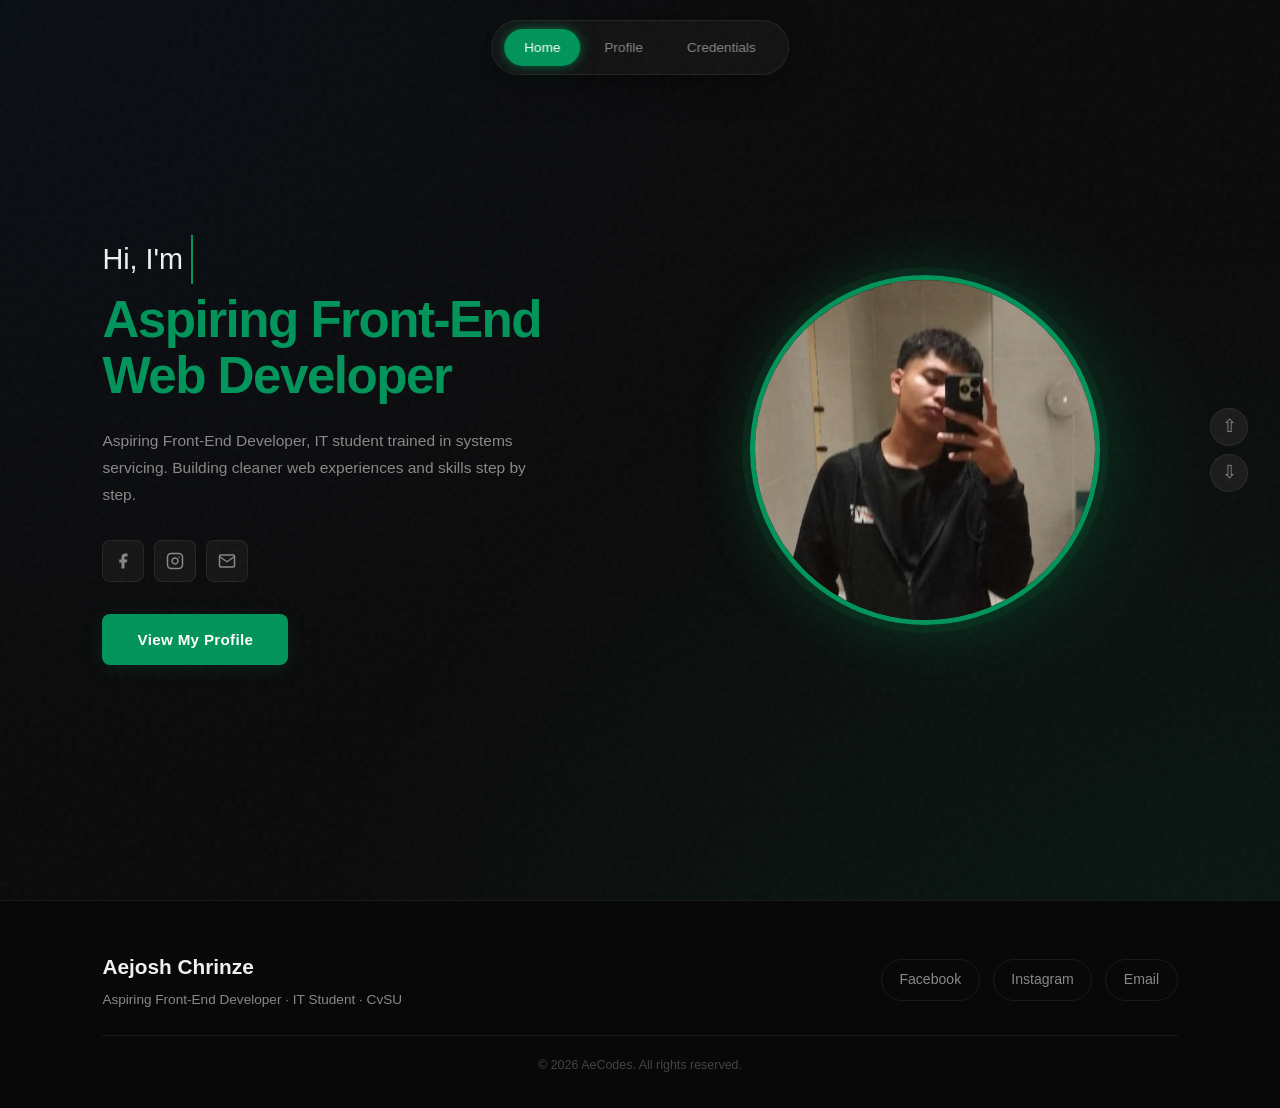
==== index.html @ a82eec10 "Initial commit" ====
<!DOCTYPE html>
<html lang="en">
<head>
   <title>ae — Home</title>
   <meta charset="UTF-8">
   <meta name="author" content="Aecodes">
   <meta name="viewport" content="width=device-width, initial-scale=1.0">
   <link rel="stylesheet" href="base.css">
   <link rel="stylesheet" href="animations.css">
   <link rel="stylesheet" href="layout.css">
   <link rel="stylesheet" href="components.css">
</head>
<body>

   <!-- ── NAVBAR ── -->
   <nav>
      <ul class="nav-links">
         <li><a href="index.html" class="active">Home</a></li>
         <li><a href="2nd.html">Profile</a></li>
         <li><a href="3rd.html">Credentials</a></li>
      </ul>
   </nav>

   <!-- ── HERO ── -->
   <section id="home" class="hero">

      <!-- Left: text -->
      <div class="hero-text">
         <p class="hero-greeting"> Hi, I'm <span class="accent type">Aejosh Chrinze</span></p>
         <h1 class="hero-role">Aspiring Front-End<br>Web Developer</h1>
         <p class="hero-desc">
            Aspiring Front-End Developer, IT student trained in systems servicing.
            Building cleaner web experiences and skills step by step.
         </p>

         <!-- Social icons -->
         <div class="social-icons">
            <a href="https://www.facebook.com/aejosh.chrinze" target="_blank" class="icon-btn" title="Facebook">
               <svg viewBox="0 0 24 24" fill="currentColor"><path d="M18 2h-3a5 5 0 0 0-5 5v3H7v4h3v8h4v-8h3l1-4h-4V7a1 1 0 0 1 1-1h3z"/></svg>
            </a>
            <a href="https://www.instagram.com/_1hiroshi_?igsh=MXE5dmZmMTl5MDh3aw==" target="_blank" class="icon-btn" title="Instagram">
               <svg viewBox="0 0 24 24" fill="none" stroke="currentColor" stroke-width="2" stroke-linecap="round" stroke-linejoin="round">
                  <rect x="2" y="2" width="20" height="20" rx="5" ry="5"/><path d="M16 11.37A4 4 0 1 1 12.63 8 4 4 0 0 1 16 11.37z"/>
                  <line x1="17.5" y1="6.5" x2="17.51" y2="6.5"/></svg>
            </a>
            <a href="mailto:aejoshcaringal@gmail.com" class="icon-btn" title="Email">
               <svg viewBox="0 0 24 24" fill="none" stroke="currentColor" stroke-width="2" stroke-linecap="round" stroke-linejoin="round">
                  <path d="M4 4h16c1.1 0 2 .9 2 2v12c0 1.1-.9 2-2 2H4c-1.1 0-2-.9-2-2V6c0-1.1.9-2 2-2z"/><polyline points="22,6 12,13 2,6"/></svg>
            </a>
         </div>

         <a href="2nd.html" class="btn-primary">View My Profile</a>
      </div>

      <!-- Right: photo -->
      <div class="hero-img">
         <div class="img-glow"></div>
         <div class="img-circle">
            <img src="images/picko.jpg" alt="Aejosh Chrinze">
         </div>
      </div>

      <!-- Scroll arrows (navigate between pages) -->
      <div class="scroll-arrows">
         <a href="3rd.html" class="arrow-btn" title="Credentials">&#8679;</a>
         <a href="2nd.html" class="arrow-btn" title="Profile">&#8681;</a>
      </div>

   </section>

   <!-- ── FOOTER ── -->
   <footer>
      <div class="footer-inner">
         <div class="footer-left">
            <p class="footer-name">Aejosh Chrinze</p>
            <p class="footer-sub">Aspiring Front-End Developer · IT Student · CvSU</p>
         </div>
         <div class="footer-links">
            <a href="https://www.facebook.com/aejosh.chrinze" target="_blank">Facebook</a>
            <a href="https://www.instagram.com/aejosh.chrinze/" target="_blank">Instagram</a>
            <a href="mailto:aejosh@gmail.com">Email</a>
         </div>
      </div>
      <p class="footer-copy">&copy; 2026 AeCodes. All rights reserved.</p>
   </footer>

</body>
</html>
---- base.css ----
/* ============================================
    base.css
    Fonts · Variables · Reset · Body
   ============================================ */

/* ── OFFLINE FONTS ───────────────────────────── */
@font-face {
  font-family: 'Syne';
  src: url('fonts/Syne-Regular.ttf') format('truetype');
  font-weight: 400; font-style: normal; font-display: swap;
}
@font-face {
  font-family: 'Syne';
  src: url('fonts/Syne-SemiBold.ttf') format('truetype');
  font-weight: 600; font-style: normal; font-display: swap;
}
@font-face {
  font-family: 'Syne';
  src: url('fonts/Syne-Bold.ttf') format('truetype');
  font-weight: 700; font-style: normal; font-display: swap;
}
@font-face {
  font-family: 'Syne';
  src: url('fonts/Syne-ExtraBold.ttf') format('truetype');
  font-weight: 800; font-style: normal; font-display: swap;
}
@font-face {
  font-family: 'DM Sans';
  src: url('fonts/DMSans-Light.ttf') format('truetype');
  font-weight: 300; font-style: normal; font-display: swap;
}
@font-face {
  font-family: 'DM Sans';
  src: url('fonts/DMSans-Regular.ttf') format('truetype');
  font-weight: 400; font-style: normal; font-display: swap;
}
@font-face {
  font-family: 'DM Sans';
  src: url('fonts/DMSans-Medium.ttf') format('truetype');
  font-weight: 500; font-style: normal; font-display: swap;
}
@font-face {
  font-family: 'DM Sans';
  src: url('fonts/DMSans-Italic.ttf') format('truetype');
  font-weight: 400; font-style: italic; font-display: swap;
}

/* ── CSS VARIABLES ───────────────────────────── */
:root {
  --bg:          #0a0a0a;
  --bg-alt:      #111111;
  --card-bg:     #151515;
  --accent:      #00945A;
  --accent-dim:  rgba(0, 148, 90, 0.15);
  --accent-glow: rgba(0, 148, 90, 0.35);
  --text:        #f0f0f0;
  --muted:       #888888;
  --border:      rgba(255, 255, 255, 0.07);
  --radius:      14px;
  --transition:  0.25s ease;
}

/* ── RESET ───────────────────────────────────── */
*, *::before, *::after {
  box-sizing: border-box;
  margin: 0;
  padding: 0;
}

html {
  scroll-behavior: smooth;
  font-size: 16px;
}

body {
  background: radial-gradient(ellipse at top left,    rgba(0, 50, 120, 0.10) 0%, transparent 50%),
  radial-gradient(ellipse at bottom right, rgba(0, 148, 90, 0.12) 0%, transparent 55%),#0a0a0a;
  color: var(--text);
  font-family: 'DM Sans', sans-serif;
  line-height: 1.7;
  overflow-x: hidden;
  max-height: 250%; 
  max-width: 200%;
}

/* Noise texture overlay */
body::after {
  content: '';
  position: fixed;
  inset: 0;
  background-image: url("data:image/svg+xml,%3Csvg viewBox='0 0 200 200' xmlns='http://www.w3.org/2000/svg'%3E%3Cfilter id='n'%3E%3CfeTurbulence type='fractalNoise' baseFrequency='0.85' numOctaves='4' stitchTiles='stitch'/%3E%3C/filter%3E%3Crect width='100%25' height='100%25' filter='url(%23n)' opacity='0.03'/%3E%3C/svg%3E");
  pointer-events: none;
  z-index: 9999;
}

/* Accent utility class */
.accent { color: var(--accent); }
---- animations.css ----
/* ============================================
    animations.css
    All @keyframes used across the portfolio
   ============================================ */

/* ── FADE UP ─────────────────────────────────── */
@keyframes fadeUp {
  from { opacity: 0; transform: translateY(20px); }
  to   { opacity: 1; transform: translateY(0); }
}

/* ── SKILL BAR GROW ──────────────────────────── */
@keyframes grow {
  from { transform: scaleX(0); }
  to   { transform: scaleX(1); }
}

/* ── TYPING ──────────────────────────────────── */
@keyframes typing {
  from { width: 0; }
  to   { width: 14ch; }
}

/* ── CURSOR BLINK ────────────────────────────── */
@keyframes blink {
  0%, 100% { border-right-color: var(--accent); }
  50%       { border-right-color: transparent; }
}

/* ── NAVBAR DROP DOWN ── */
@keyframes navDrop {
  from {
    opacity: 0;
    transform: translateX(-50%) translateY(-20px);
  }
  to {
    opacity: 1;
    transform: translateX(-50%) translateY(0);
  }
}

/* ── LINK GLOW PULSE ── */
@keyframes glowPulse {
  0%, 100% { box-shadow: 0 0 6px rgba(0, 148, 90, 0.4); }
  50%       { box-shadow: 0 0 16px rgba(0, 148, 90, 0.8); }
}
---- layout.css ----
/* ============================================
    layout.css
    Navbar · Hero · Sections · Footer · Responsive
   ============================================ */

/* ── NAVBAR ──────────────────────────────────── */
nav {
  position: fixed;
  top: 20px;
  left: 50%;
  transform: translateX(-50%);
  z-index: 200;
  animation: navDrop 0.6s cubic-bezier(0.34, 1.56, 0.64, 1) 0.2s both;
}

.nav-links {
  list-style: none;
  display: flex;
  align-items: center;
  gap: 4px;
  background: rgba(20, 20, 20, 0.92);
  backdrop-filter: blur(20px);
  border: 1px solid var(--border);
  border-radius: 999px;
  padding: 8px 12px;
  box-shadow: 0 8px 32px rgba(0, 0, 0, 0.5);
}

.nav-links li {
  position: relative;
}

.nav-links a {
  text-decoration: none;
  color: var(--muted);
  font-size: 0.85rem;
  font-weight: 500;
  padding: 7px 20px;
  border-radius: 999px;
  transition: color 0.2s ease, background 0.2s ease,
              box-shadow 0.2s ease, transform 0.2s ease;
  white-space: nowrap;
  display: block;
}

/* Hover — subtle lift + dim background */
.nav-links a:hover {
  color: var(--text);
  background: rgba(255, 255, 255, 0.06);
  transform: translateY(-1px);
}

/* Active — glowing green pill */
.nav-links a.active {
  color: #fff;
  background: var(--accent);
  box-shadow:
    0 0 8px rgba(0, 148, 90, 0.5),
    0 0 20px rgba(0, 148, 90, 0.25);
  animation: glowPulse 2.5s ease-in-out infinite;
}

/* Stagger each nav link on load */
.nav-links li:nth-child(1) a { animation-delay: 0.3s; }
.nav-links li:nth-child(2) a { animation-delay: 0.35s; }
.nav-links li:nth-child(3) a { animation-delay: 0.4s; }

/* ── HERO ────────────────────────────────────── */
.hero {
  min-height: 100vh;
  display: grid;
  grid-template-columns: 1fr 1fr;
  align-items: center;
  padding: 0 8%;
  gap: 4rem;
  position: relative;
  overflow: hidden;
}

/* Green glow behind photo */
.hero::before {
  content: '';
  position: absolute;
  right: 5%;
  top: 50%;
  transform: translateY(-50%);
  width: 520px;
  height: 520px;
  background: radial-gradient(circle, rgba(0,148,90,0.18) 0%, transparent 70%);
  border-radius: 50%;
  pointer-events: none;
}

.hero-text { position: relative; z-index: 1; }

.hero-greeting {
  font-size: clamp(1.4rem, 2.5vw, 1.8rem);
  font-weight: 400;
  color: var(--text);
  margin-bottom: 0.5rem;
  animation: fadeUp 0.6s ease 0.1s both;
  overflow: hidden; 
}

.hero-greeting .accent { color: var(--accent); font-weight: 700; }

.hero-role {
  font-family: 'Syne', sans-serif;
  font-size: clamp(2rem, 4vw, 3.2rem);
  font-weight: 800;
  line-height: 1.1;
  letter-spacing: -0.03em;
  color: var(--accent);
  margin-bottom: 1.4rem;
  animation: fadeUp 0.6s ease 0.2s both;
}

.hero-desc {
  color: var(--muted);
  font-size: 0.97rem;
  max-width: 460px;
  margin-bottom: 2rem;
  line-height: 1.75;
  animation: fadeUp 0.6s ease 0.3s both;
}

/* ── HERO IMAGE ── */
.hero-img {
  display: flex;
  justify-content: center;
  align-items: center;
  position: relative;
  z-index: 1;
  animation: fadeUp 0.7s ease 0.3s both;
  transition: transform var(--transition);
}

.hero-img:hover { transform: translateY(-5px); }

.hero-img:hover .img-circle {
  box-shadow:
    0 0 0 8px rgba(0, 148, 90, 0.1),
    0 0 60px var(--accent);
}

.img-glow {
  position: absolute;
  width: 380px;
  height: 380px;
  border-radius: 50%;
  background: radial-gradient(circle, rgba(0,148,90,0.3) 0%, transparent 65%);
  pointer-events: none;
}

.img-circle {
  width: 350px;
  height: 350px;
  border-radius: 55%;
  overflow: hidden;
  border: 5px solid var(--accent);
  box-shadow:
    0 0 0 8px rgba(0,148,90,0.1),
    0 0 60px rgba(0,148,90,0.2);
  position: relative;
  z-index: 1;
  transition: box-shadow var(--transition);
}

.img-circle img {
  width: 105%;
  height: 105%;
  object-fit: cover;
  object-position: top center;
  display: block;
}

/* ── PAGE ARROWS ── */
.scroll-arrows {
  position: fixed;
  right: 2.5%;
  top: 50%;
  transform: translateY(-50%);
  display: flex;
  flex-direction: column;
  gap: 8px;
  z-index: 10;
}

.arrow-btn {
  display: inline-flex;
  align-items: center;
  justify-content: center;
  width: 38px;
  height: 38px;
  border-radius: 50%;
  background: rgba(30,30,30,0.85);
  border: 1px solid var(--border);
  color: var(--muted);
  font-size: 1.1rem;
  text-decoration: none;
  transition: all var(--transition);
}

.arrow-btn:hover {
  background: var(--accent);
  border-color: var(--accent);
  color: white;
}

/* ── SECTIONS ────────────────────────────────── */
.section { padding: 6rem 8%; }
.section-alt { background: var(--bg-alt); }
.page-top { padding-top: 8rem; }

.section-inner {
  max-width: 1100px;
  margin: 0 auto;
  margin-bottom: 0;
}

.section-eyebrow {
  font-size: 0.75rem;
  letter-spacing: 0.2em;
  text-transform: uppercase;
  color: var(--accent);
  margin-bottom: 0.4rem;
  font-family: 'Syne', sans-serif;
}

.section-title {
  font-family: 'Syne', sans-serif;
  font-size: clamp(1.8rem, 3vw, 2.6rem);
  font-weight: 700;
  letter-spacing: -0.02em;
  margin-bottom: 3rem;
  color: var(--text);
}

/* ── FOOTER ──────────────────────────────────── */
footer {
  background: #080808;
  border-top: 1px solid var(--border);
  padding: 3rem 8% 2rem;
  width: 100%;
  margin: 0;
  box-sizing: border-box; 
}

.footer-inner {
  max-width: 1100px;
  margin: 0 auto 1.5rem;
  display: flex;
  justify-content: space-between;
  align-items: center;
  flex-wrap: wrap;
  gap: 1.5rem;
}

.footer-name {
  font-family: 'Syne', sans-serif;
  font-size: 1.3rem;
  font-weight: 800;
  color: var(--text);
  margin-bottom: 0.2rem;
}

.footer-sub { color: var(--muted); font-size: 0.85rem; }

.footer-links { display: flex; gap: 0.8rem; flex-wrap: wrap; }

.footer-links a {
  text-decoration: none;
  color: var(--muted);
  font-size: 0.88rem;
  padding: 0.5rem 1.1rem;
  border: 1px solid var(--border);
  border-radius: 999px;
  transition: all var(--transition);
}

.footer-links a:hover {
  color: var(--accent);
  border-color: rgba(0,148,90,0.4);
}

.footer-copy {
  max-width: 1100px;
  margin: 0 auto;
  color: #444;
  font-size: 0.78rem;
  text-align: center;
  border-top: 1px solid var(--border);
  padding-top: 1.2rem;
}

/* ── RESPONSIVE ──────────────────────────────── */
@media (max-width: 900px) {
  .hero {
    grid-template-columns: 1fr;
    text-align: center;
    padding: 7rem 6% 4rem;
    gap: 3rem;
  }

  .hero::before { display: none; }
  .hero-img { order: -1; }
  .hero-desc { margin: 0 auto 2rem; }
  .social-icons { justify-content: center; }
  .about-grid { grid-template-columns: 1fr; }
  .section { padding: 5rem 6%; }
  .page-top { padding-top: 7rem; }
}

@media (max-width: 600px) {
  nav { top: 12px; width: 92%; }

  .nav-links {
    gap: 2px;
    padding: 6px 8px;
    justify-content: center;
  }

  .nav-links a { font-size: 0.78rem; padding: 6px 14px; }

  .img-circle { width: 240px; height: 240px; }
  .img-glow   { width: 280px; height: 280px; }

  .scroll-arrows { display: none; }

  .footer-inner { flex-direction: column; text-align: center; }
  .footer-links { justify-content: center; }
}

@keyframes float {
  0%, 100% { transform: translateY(0); }
  50%       { transform: translateY(-6px); }
}
---- components.css ----
/* ============================================
components.css
Buttons · Cards · Skill Bars · About ·
Timeline · Cert · Language Pills
   ============================================ */

/* ── BUTTONS ─────────────────────────────────── */
.btn-primary {
  display: inline-block;
  padding: 0.8rem 2.2rem;
  background: var(--accent);
  color: #fff;
  font-family: 'Syne', sans-serif;
  font-size: 0.95rem;
  font-weight: 700;
  border-radius: 8px;
  text-decoration: none;
  letter-spacing: 0.02em;
  box-shadow: 0 4px 20px var(--accent-dim);
  transition: background 0.3s ease, box-shadow 0.3s ease;
  animation: fadeUp 0.6s ease 0.5s both;
}

.btn-primary:hover {
  background: #00b56e;
  box-shadow: 0 12px 28px var(--accent-glow);
  animation: fadeUp 0.6s ease 0.5s both, float 1.8s ease-in-out infinite;
}

/* ── SOCIAL ICON BUTTONS ── */
.social-icons {
  display: flex;
  gap: 10px;
  margin-bottom: 2rem;
  animation: fadeUp 0.6s ease 0.4s both;
}

.icon-btn {
  display: inline-flex;
  align-items: center;
  justify-content: center;
  width: 42px;
  height: 42px;
  border-radius: 8px;
  background: var(--card-bg);
  border: 1px solid var(--border);
  color: var(--muted);
  text-decoration: none;
  transition: all var(--transition);
}

.icon-btn svg { width: 18px; height: 18px; }

.icon-btn:hover {
  background: var(--accent);
  border-color: var(--accent);
  color: #fff;
  transform: translateY(-3px);
  box-shadow: 0 6px 20px var(--accent-glow);
}

/* ── TYPING ANIMATION ── */
.hero-greeting .type {
  display: inline-block;
  overflow: hidden;
  white-space: nowrap;
  border-right: 2px solid var(--accent);
  vertical-align: bottom;
  width: 0;
  animation:
    typing 2.5s steps(14, end) infinite alternate,
    blink 0.7s step-end infinite;
}

/* ── ABOUT GRID ──────────────────────────────── */
.about-grid {
  display: grid;
  grid-template-columns: 1.4fr 1fr;
  gap: 3rem;
  align-items: start;
}

.about-text p {
  color: #999;
  margin-bottom: 1rem;
  font-size: 1rem;
}

.about-stats {
  display: grid;
  grid-template-columns: 1fr 1fr;
  gap: 1rem;
}

.stat-card {
  background: var(--card-bg);
  border: 1px solid var(--border);
  border-radius: var(--radius);
  padding: 1.4rem 1rem;
  display: flex;
  flex-direction: column;
  align-items: center;
  text-align: center;
  transition: border-color var(--transition), transform var(--transition);
}

.stat-card:hover {
  border-color: rgba(0,148,90,0.4);
  transform: translateY(-3px);
}

.stat-num {
  font-family: 'Syne', sans-serif;
  font-size: 1.8rem;
  font-weight: 800;
  line-height: 1;
  margin-bottom: 0.4rem;
}

.stat-label { font-size: 0.78rem; color: var(--muted); }

/* ── SKILL CARDS ─────────────────────────────── */
.cards-grid {
  display: grid;
  grid-template-columns: repeat(auto-fit, minmax(230px, 1fr));
  gap: 1.2rem;
  margin-bottom: 3.5rem;
}

.card {
  background: var(--card-bg);
  border: 5px solid var(--border);
  border-radius: var(--radius);
  padding: 1.5rem;
  transition: border-color var(--transition), transform var(--transition), box-shadow var(--transition);
}

.card:hover {
  border-color: rgba(0,148,90,0.4);
  transform: translateY(-4px);
  box-shadow: 0 12px 36px rgba(0,148,90,0.08);
}

.card-icon { font-size: 1.6rem; margin-bottom: 0.8rem; display: block; }

.card h3 {
  font-family: 'Syne', sans-serif;
  font-size: 0.95rem;
  font-weight: 700;
  margin-bottom: 0.4rem;
  color: var(--text);
}

.card p { font-size: 0.85rem; color: var(--muted); line-height: 1.55; }

/* ── SKILL BARS ──────────────────────────────── */
.skill-bars {
  display: flex;
  flex-direction: column;
  gap: 1.2rem;
  max-width: 700px;
}

.skill-item { display: flex; flex-direction: column; gap: 0.4rem; }

.skill-label {
  display: flex;
  justify-content: space-between;
  font-size: 0.85rem;
  color: var(--text);
}

.skill-label span:last-child { color: var(--accent); font-weight: 600; }

.skill-track {
  height: 4px;
  background: rgba(255,255,255,0.07);
  border-radius: 999px;
  overflow: hidden;
}

.skill-fill {
  height: 100%;
  border-radius: 999px;
  background: linear-gradient(90deg, var(--accent), #00c47a);
  transform-origin: left;
  animation: grow 1.3s cubic-bezier(0.4,0,0.2,1) both;
}

/* ── TIMELINE ────────────────────────────────── */
.timeline {
  position: relative;
  padding-left: 2.2rem;
  margin-bottom: 3rem;
}

.timeline::before {
  content: '';
  position: absolute;
  left: 0; top: 8px; bottom: 8px;
  width: 1px;
  background: linear-gradient(to bottom, var(--accent), rgba(0,148,90,0.1));
}

.timeline-item { position: relative; margin-bottom: 2.5rem; }

.tl-dot {
  position: absolute;
  left: -2.57rem;
  top: 5px;
  width: 11px;
  height: 11px;
  border-radius: 50%;
  background: var(--accent);
  box-shadow: 0 0 12px var(--accent-glow);
}

.tl-year {
  font-size: 0.75rem;
  color: var(--accent);
  letter-spacing: 0.1em;
  text-transform: uppercase;
  margin-bottom: 0.25rem;
  font-family: 'Syne', sans-serif;
}

.tl-role {
  color: var(--accent);
  font-size: 0.85rem;
  font-weight: 600;
  margin-bottom: 0.2rem;
  font-family: 'Syne', sans-serif;
  letter-spacing: 0.03em;
}

.timeline-item h3 {
  font-family: 'Syne', sans-serif;
  font-weight: 700;
  font-size: 1.05rem;
  margin-bottom: 0.2rem;
  color: var(--text);
}

.timeline-item p { color: var(--muted); font-size: 0.9rem; }

/* ── CERT CARD ───────────────────────────────── */
.cert-card {
  display: flex;
  align-items: center;
  gap: 1.8rem;
  background: var(--card-bg);
  border: 1px solid rgba(0,148,90,0.25);
  border-radius: var(--radius);
  padding: 1.8rem;
  max-width: 560px;
  margin-bottom: 2.5rem;
}

.cert-icon {
  width: 64px;
  height: 64px;
  border-radius: 14px;
  background: linear-gradient(135deg, var(--accent), #00c47a);
  display: flex;
  align-items: center;
  justify-content: center;
  font-size: 2rem;
  flex-shrink: 0;
}

.cert-info h3 {
  font-family: 'Syne', sans-serif;
  font-weight: 700;
  font-size: 1rem;
  margin-bottom: 0.3rem;
  color: var(--text);
}

.cert-info p { color: var(--muted); font-size: 0.88rem; line-height: 1.6; }

/* ── LANGUAGE PILLS ──────────────────────────── */
.lang-pills {
  display: flex;
  gap: 1rem;
  flex-wrap: wrap;
}

.lang-pill {
  display: inline-flex;
  align-items: center;
  gap: 0.6rem;
  background: var(--card-bg);
  border: 1px solid var(--border);
  border-radius: 999px;
  padding: 0.55rem 1.4rem;
  font-size: 0.9rem;
  color: var(--text);
  transition: border-color var(--transition);
}

.lang-pill:hover { border-color: rgba(0,148,90,0.4); }
.lang-pill span { color: var(--muted); font-size: 0.78rem; }

/* ── RESPONSIVE COMPONENTS ───────────────────── */
@media (max-width: 600px) {
  .cards-grid { grid-template-columns: 1fr; }
  .about-stats { grid-template-columns: 1fr 1fr; }
  .cert-card { flex-direction: column; text-align: center; }
}
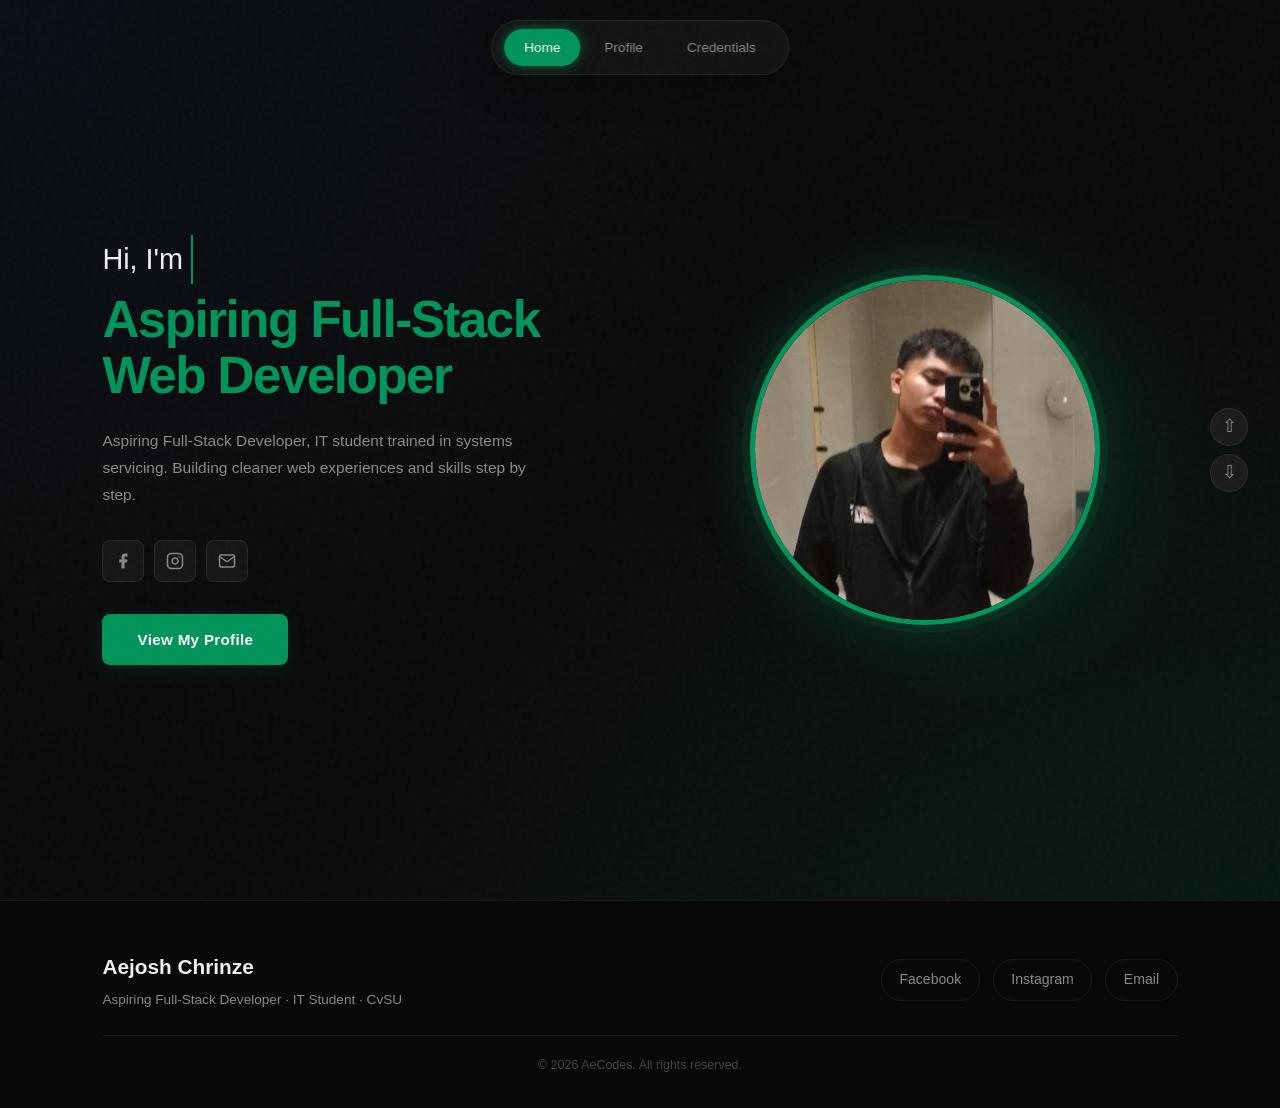
==== commit 088001f0: "add link" ====
--- a/index.html
+++ b/index.html
@@ -27,9 +27,9 @@
       <!-- Left: text -->
       <div class="hero-text">
          <p class="hero-greeting"> Hi, I'm <span class="accent type">Aejosh Chrinze</span></p>
-         <h1 class="hero-role">Aspiring Front-End<br>Web Developer</h1>
+         <h1 class="hero-role">Aspiring Full-Stack<br>Web Developer</h1>
          <p class="hero-desc">
-            Aspiring Front-End Developer, IT student trained in systems servicing.
+            Aspiring Full-Stack Developer, IT student trained in systems servicing.
             Building cleaner web experiences and skills step by step.
          </p>
 
@@ -73,7 +73,7 @@
       <div class="footer-inner">
          <div class="footer-left">
             <p class="footer-name">Aejosh Chrinze</p>
-            <p class="footer-sub">Aspiring Front-End Developer · IT Student · CvSU</p>
+            <p class="footer-sub">Aspiring Full-Stack Developer · IT Student · CvSU</p>
          </div>
          <div class="footer-links">
             <a href="https://www.facebook.com/aejosh.chrinze" target="_blank">Facebook</a>
